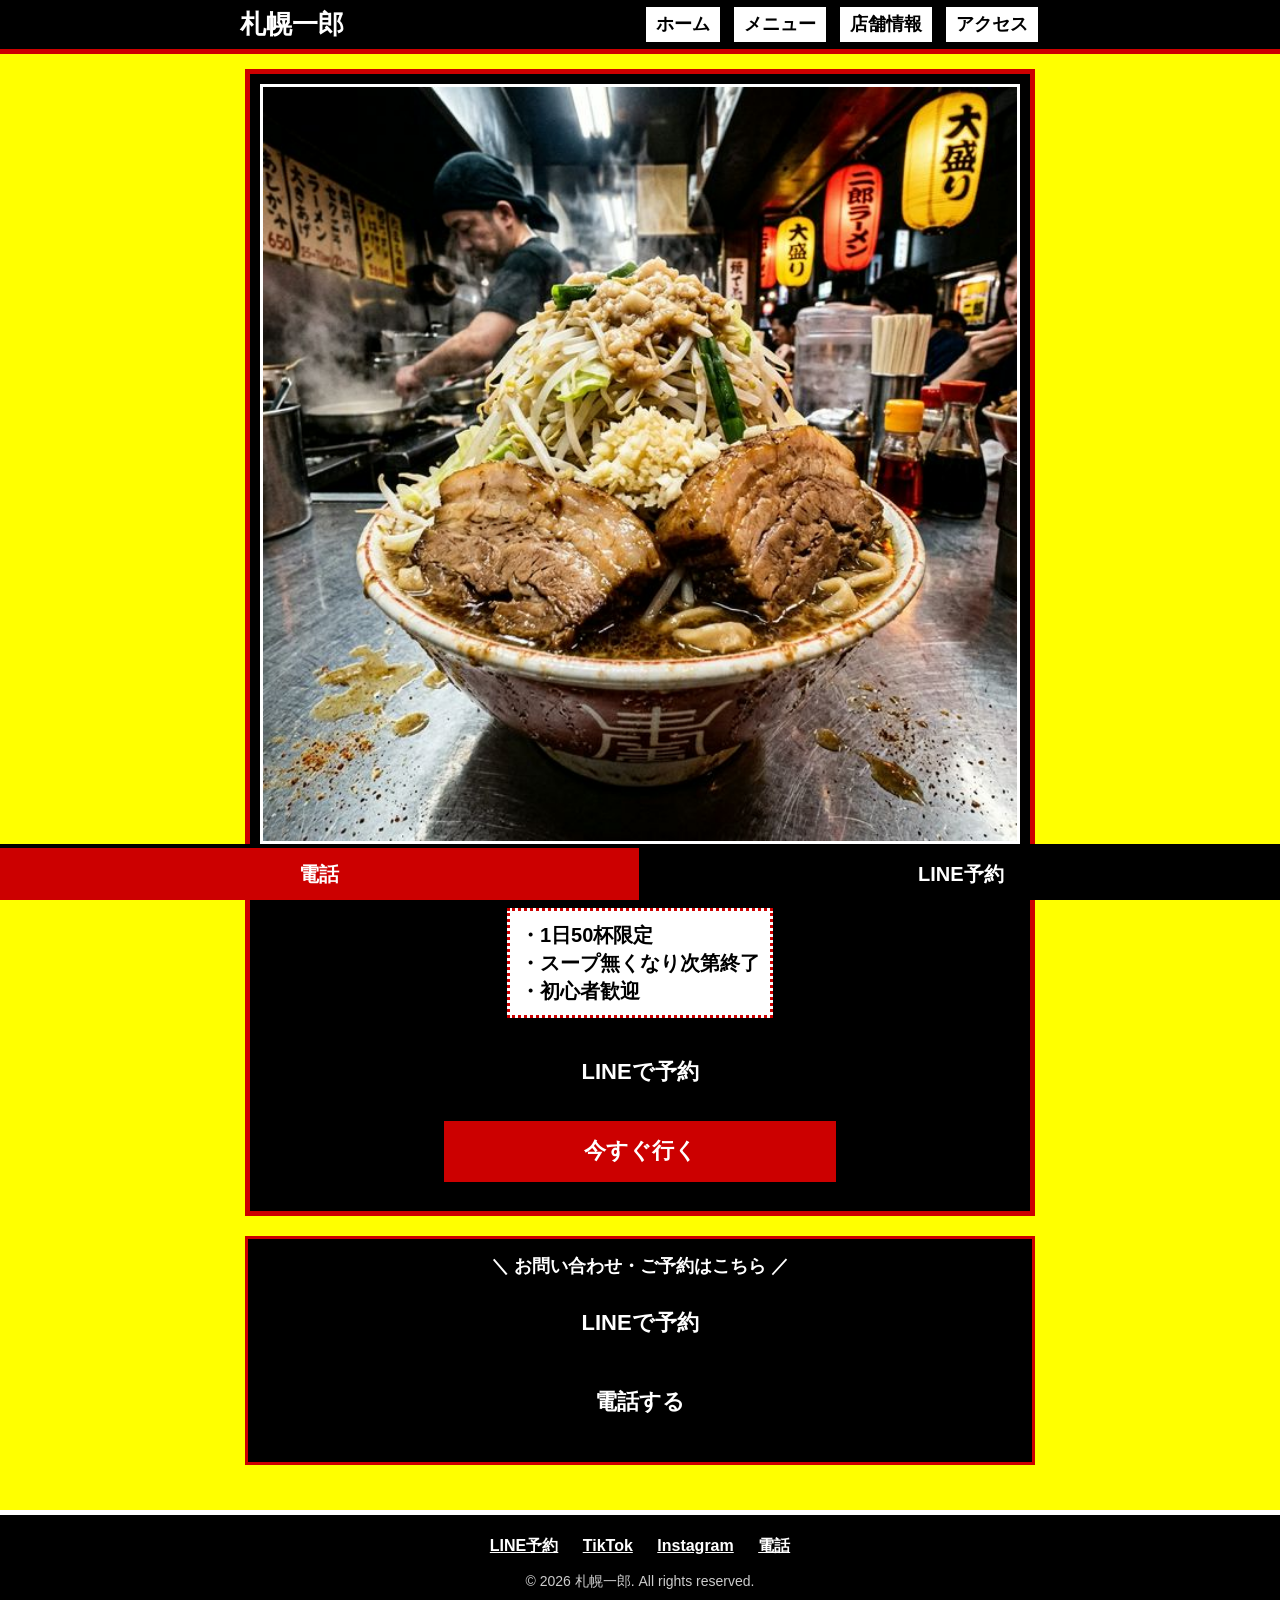
==== index.html @ 3a50e275 "Add files via upload" ====
<!DOCTYPE html>
<html lang="ja">
<head>
    <meta charset="UTF-8">
    <meta name="viewport" content="width=device-width, initial-scale=1.0">
    <title>札幌一郎｜札幌の二郎系ラーメン</title>
    <meta name="description" content="札幌で二郎系ラーメンなら札幌一郎。ボリューム満点。">
    <meta name="keywords" content="札幌 ラーメン, 二郎系 札幌, デカ盛り">
    <link rel="stylesheet" href="style.css">
</head>
<body>
    <header id="header">
        <div class="header-inner">
            <h1 class="logo">札幌一郎</h1>
            <nav id="nav">
                <ul class="nav-list">
                    <li><a href="index.html">ホーム</a></li>
                    <li><a href="menu.html">メニュー</a></li>
                    <li><a href="shop.html">店舗情報</a></li>
                    <li><a href="access.html">アクセス</a></li>
                </ul>
            </nav>
            <button id="hamburger" class="hamburger">
                <span></span>
                <span></span>
                <span></span>
            </button>
        </div>
    </header>

    <main>
        <section class="hero">
            <img src="assets/hero.jpg" alt="これはラーメンではない、一郎だ。" class="hero-image">
            <div class="hero-content">
                <h2>これはラーメンではない、一郎だ。</h2>
                <div class="call-to-action">
                    <p class="trigger">・1日50杯限定<br>・スープ無くなり次第終了<br>・初心者歓迎</p>
                    <a href="https://lin.ee/XXXX" class="btn btn-line">LINEで予約</a>
                    <a href="access.html" class="btn btn-red">今すぐ行く</a>
                </div>
            </div>
        </section>

        <!-- 全ページ共通のCTA -->
        <div class="call-to-action-common">
            <p>＼ お問い合わせ・ご予約はこちら ／</p>
            <a href="https://lin.ee/XXXX" class="btn btn-line">LINEで予約</a>
            <a href="tel:011-XXXX" class="btn btn-blue">電話する</a>
        </div>
    </main>

    <footer id="footer">
        <div class="footer-links">
            <a href="https://lin.ee/XXXX" class="footer-link">LINE予約</a>
            <a href="https://www.tiktok.com/" class="footer-link">TikTok</a>
            <a href="https://www.instagram.com/" class="footer-link">Instagram</a>
            <a href="tel:011-XXXX" class="footer-link">電話</a>
        </div>
        <p class="copyright">&copy; 2026 札幌一郎. All rights reserved.</p>
    </footer>

    <div class="fixed-cta">
        <a href="tel:011-XXXX" class="cta-tel">電話</a>
        <a href="https://lin.ee/XXXX" class="cta-line">LINE予約</a>
    </div>

    <script src="main.js"></script>
</body>
</html>
---- style.css ----
/* リセットと基本設定 */
* {
    box-sizing: border-box;
    margin: 0;
    padding: 0;
}

body {
    font-family: sans-serif;
    color: #000000;
    background-color: #ffff00;
    /* アングラ風の黄色背景 */
    line-height: 1.4;
}

img {
    max-width: 100%;
    height: auto;
    display: block;
}

a {
    color: #cc0000;
    text-decoration: underline;
}

/* ヘッダー */
#header {
    background-color: #000000;
    color: #ffffff;
    padding: 5px 10px;
    position: relative;
    border-bottom: 5px solid #cc0000;
}

.header-inner {
    display: flex;
    justify-content: space-between;
    align-items: center;
    max-width: 800px;
    margin: 0 auto;
}

.logo {
    font-size: 26px;
    font-weight: bold;
    color: #ffffff;
    margin: 0;
}

/* ナビゲーション */
#nav {
    display: none;
}

#nav.active {
    display: block;
    position: absolute;
    top: 100%;
    left: 0;
    width: 100%;
    background-color: #000000;
    z-index: 100;
    border-bottom: 3px solid #cc0000;
}

.nav-list {
    list-style: none;
}

.nav-list li {
    border-top: 1px dashed #ffffff;
    /* 白色の破線で雑な感じに */
}

.nav-list a {
    display: block;
    padding: 10px 15px;
    color: #ffffff;
    text-decoration: none;
    font-weight: bold;
    font-size: 18px;
}

.nav-list a:hover {
    background-color: #cc0000;
}

/* ハンバーガーメニュー */
.hamburger {
    display: block;
    background: transparent;
    border: none;
    cursor: pointer;
    padding: 5px;
}

.hamburger span {
    display: block;
    width: 30px;
    height: 4px;
    background-color: #ffffff;
    margin-bottom: 5px;
}

.hamburger span:last-child {
    margin-bottom: 0;
}

/* コンテナ */
main {
    max-width: 800px;
    margin: 0 auto;
    padding: 5px;
}

.section {
    margin: 10px 0;
    padding: 10px;
    border: 3px solid #000000;
    background-color: #ffffff;
}

.section-title {
    font-size: 24px;
    background-color: #000000;
    color: #ffffff;
    padding: 5px 10px;
    margin-bottom: 15px;
    text-align: center;
    border: 3px solid #cc0000;
}

/* ヒーローセクション */
.hero {
    margin: 10px 0;
    text-align: center;
    background-color: #000;
    padding: 10px;
    border: 5px solid #cc0000;
}

.hero-image {
    width: 100%;
    border: 3px solid #ffffff;
    margin-bottom: 10px;
}

.hero-content h2 {
    font-size: 28px;
    margin-bottom: 10px;
    color: #ffffff;
    font-weight: bold;
}

.trigger {
    font-weight: bold;
    font-size: 20px;
    margin-bottom: 10px;
    border: 3px dotted #cc0000;
    display: inline-block;
    padding: 10px;
    background-color: #fff;
    color: #000;
    text-align: left;
}

/* ボタン */
.call-to-action {
    margin: 15px 0;
}

.call-to-action-common {
    text-align: center;
    margin: 20px 0;
    padding: 15px;
    background-color: #000;
    border: 3px solid #cc0000;
}

.call-to-action-common p {
    color: #fff;
    font-weight: bold;
    margin-bottom: 10px;
    font-size: 18px;
}

.btn {
    display: block;
    width: 95%;
    max-width: 400px;
    margin: 10px auto;
    padding: 15px;
    font-size: 22px;
    font-weight: bold;
    text-align: center;
    text-decoration: none;
    color: #ffffff;
    border: 4px solid #000;
}

.btn:active {
    background-color: #000000;
}

.btn-line {
    background-color: #0000;
}

.btn-red {
    background-color: #cc0000;
}

.btn-blue {
    background-color: #0000;
}

/* テーブルスタイル */
table {
    width: 100%;
    border-collapse: collapse;
    margin-bottom: 10px;
    border: 3px solid #000;
}

table th,
table td {
    border: 2px solid #000000;
    padding: 8px;
    text-align: left;
    font-size: 18px;
    font-weight: bold;
}

table th {
    background-color: #eeeeee;
    width: 35%;
}

.menu-item {
    background: none;
    padding: 0;
    border: none;
    font-size: 22px;
    font-weight: bold;
    color: #000000;
    margin-bottom: 5px;
    text-align: left;
}
.menu-spacer {
    height: 20px;
}

/* マップ */
.map-container {
    border: 4px solid #cc0000;
    margin-bottom: 10px;
}

.access-note {
    font-weight: bold;
    font-size: 18px;
    background-color: #fff;
    padding: 10px;
    border: 2px solid #000;
}

/* フッター */
#footer {
    background-color: #000000;
    color: #ffffff;
    text-align: center;
    padding: 15px;
    margin-top: 20px;
    margin-bottom: 60px;
    border-top: 5px solid #ffffff;
}

.footer-links {
    margin-bottom: 10px;
}

.footer-link {
    display: inline-block;
    margin: 5px 10px;
    color: #ffffff;
    font-weight: bold;
    font-size: 16px;
}

.copyright {
    font-size: 14px;
    color: #ccc;
}

/* 固定CTA */
.fixed-cta {
    position: fixed;
    bottom: 0;
    left: 0;
    width: 100%;
    display: flex;
    z-index: 1000;
    border-top: 4px solid #000;
}

.fixed-cta a {
    flex: 1;
    display: block;
    text-align: center;
    padding: 12px 0;
    color: #ffffff;
    font-weight: bold;
    text-decoration: none;
    font-size: 20px;
}

.cta-tel {
    background-color: #cc0000;
    border-right: 3px solid #000;
}

.cta-line {
    background-color: #000000;
}

/* PC向け微調整 */
@media (min-width: 768px) {
    #nav {
        display: block;
    }

    #nav.active {
        position: static;
        width: auto;
        border: none;
    }

    .hamburger {
        display: none;
    }

    .nav-list {
        display: flex;
    }

    .nav-list li {
        border-top: none;
        margin-left: 10px;
    }

    .nav-list a {
        padding: 5px 10px;
        border: 2px solid #000;
        background-color: #fff;
        color: #000;
    }

    .nav-list a:hover {
        background-color: #cc0000;
        color: #fff;
        border-color: #cc0000;
    }

    .menu-container,
    .info-container {
        display: flex;
        align-items: flex-start;
        gap: 15px;
    }

    .menu-image,
    .info-image {
        flex: 1;
    }

    .menu-list,
    .info-table {
        flex: 1;
    }
}
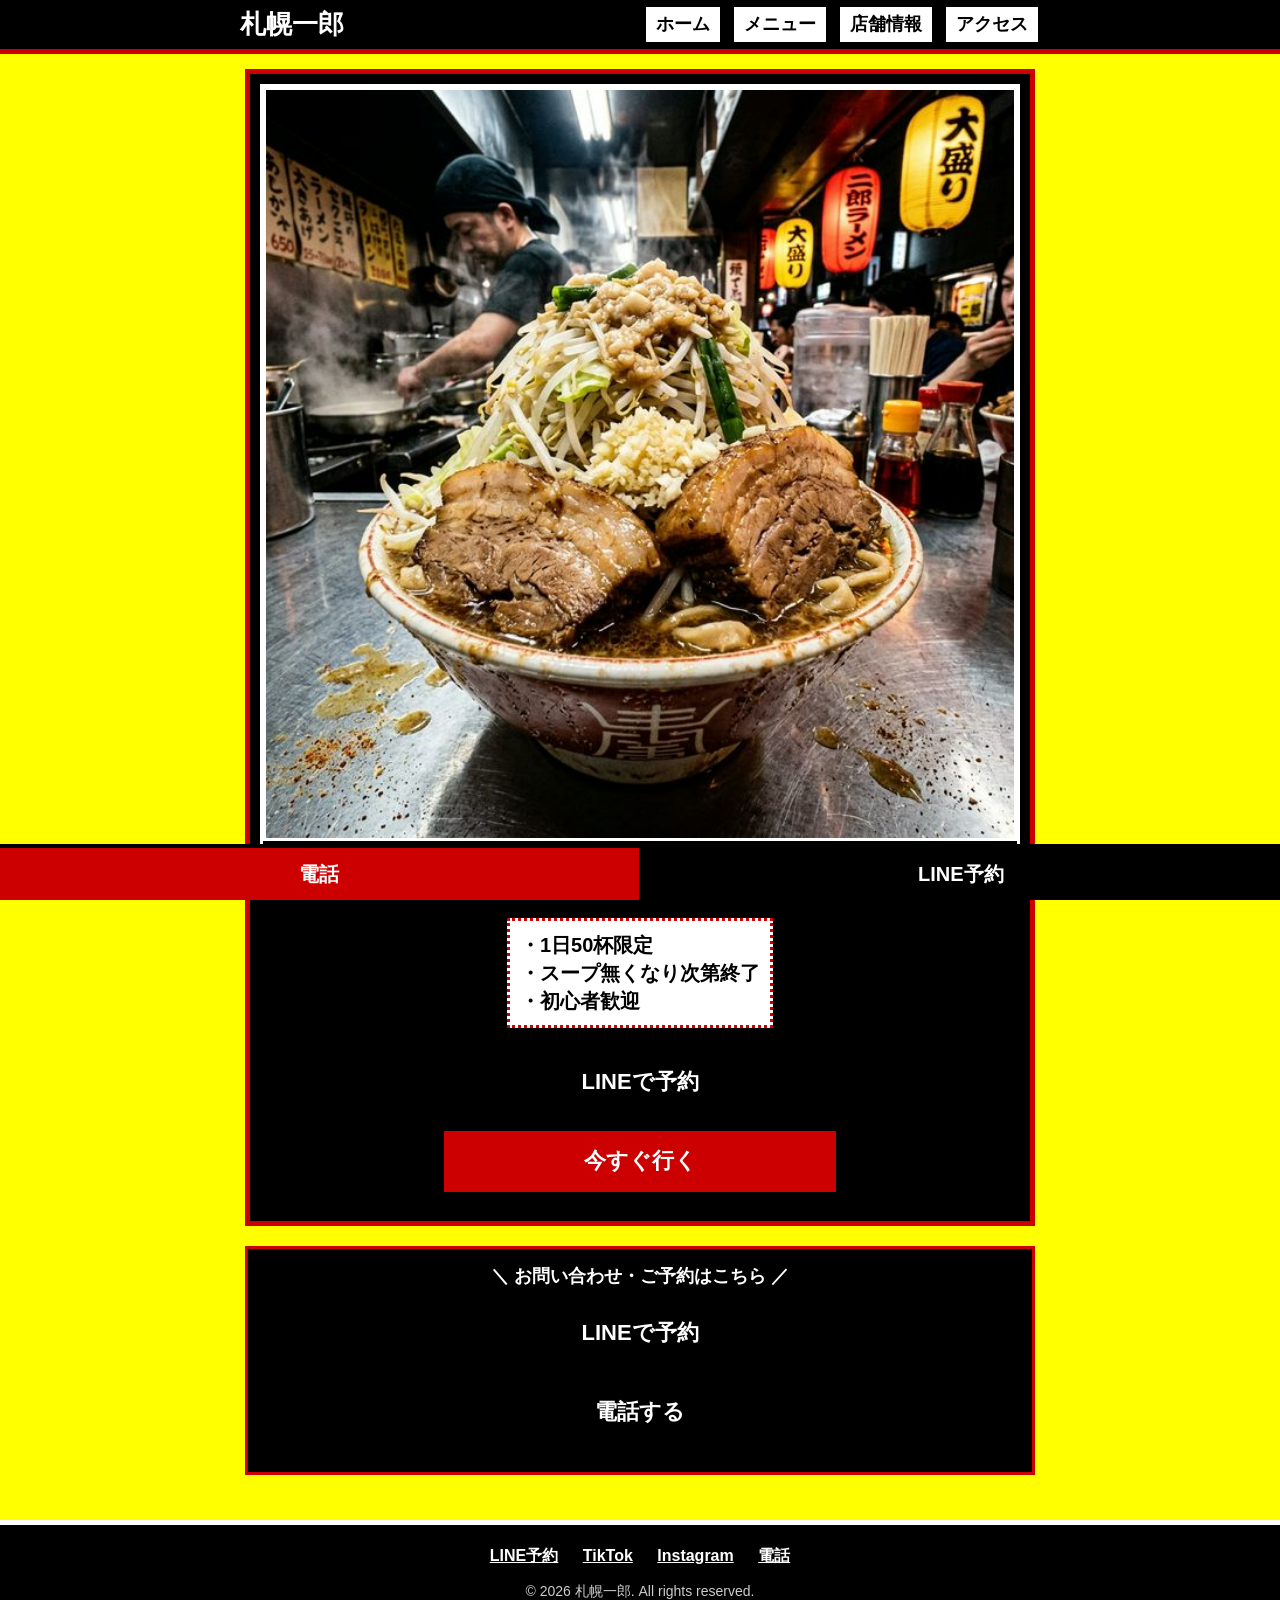
==== commit 4b7206bb: "Update index.html" ====
--- a/index.html
+++ b/index.html
@@ -30,7 +30,9 @@
 
     <main>
         <section class="hero">
+             <div class="hero-image">
             <img src="assets/hero.jpg" alt="これはラーメンではない、一郎だ。" class="hero-image">
+             </div>
             <div class="hero-content">
                 <h2>これはラーメンではない、一郎だ。</h2>
                 <div class="call-to-action">
@@ -66,4 +68,4 @@
 
     <script src="main.js"></script>
 </body>
-</html>+</html>
--- a/style.css
+++ b/style.css
@@ -1,4 +1,3 @@
-/* リセットと基本設定 */
 * {
     box-sizing: border-box;
     margin: 0;
@@ -9,7 +8,6 @@
     font-family: sans-serif;
     color: #000000;
     background-color: #ffff00;
-    /* アングラ風の黄色背景 */
     line-height: 1.4;
 }
 
@@ -24,7 +22,6 @@
     text-decoration: underline;
 }
 
-/* ヘッダー */
 #header {
     background-color: #000000;
     color: #ffffff;
@@ -47,8 +44,7 @@
     color: #ffffff;
     margin: 0;
 }
-
-/* ナビゲーション */
+    
 #nav {
     display: none;
 }
@@ -70,7 +66,7 @@
 
 .nav-list li {
     border-top: 1px dashed #ffffff;
-    /* 白色の破線で雑な感じに */
+
 }
 
 .nav-list a {
@@ -86,7 +82,6 @@
     background-color: #cc0000;
 }
 
-/* ハンバーガーメニュー */
 .hamburger {
     display: block;
     background: transparent;
@@ -107,7 +102,6 @@
     margin-bottom: 0;
 }
 
-/* コンテナ */
 main {
     max-width: 800px;
     margin: 0 auto;
@@ -131,7 +125,6 @@
     border: 3px solid #cc0000;
 }
 
-/* ヒーローセクション */
 .hero {
     margin: 10px 0;
     text-align: center;
@@ -165,7 +158,6 @@
     text-align: left;
 }
 
-/* ボタン */
 .call-to-action {
     margin: 15px 0;
 }
@@ -215,7 +207,6 @@
     background-color: #0000;
 }
 
-/* テーブルスタイル */
 table {
     width: 100%;
     border-collapse: collapse;
@@ -251,7 +242,6 @@
     height: 20px;
 }
 
-/* マップ */
 .map-container {
     border: 4px solid #cc0000;
     margin-bottom: 10px;
@@ -265,7 +255,6 @@
     border: 2px solid #000;
 }
 
-/* フッター */
 #footer {
     background-color: #000000;
     color: #ffffff;
@@ -293,7 +282,6 @@
     color: #ccc;
 }
 
-/* 固定CTA */
 .fixed-cta {
     position: fixed;
     bottom: 0;
@@ -378,4 +366,4 @@
     .info-table {
         flex: 1;
     }
-}+}
